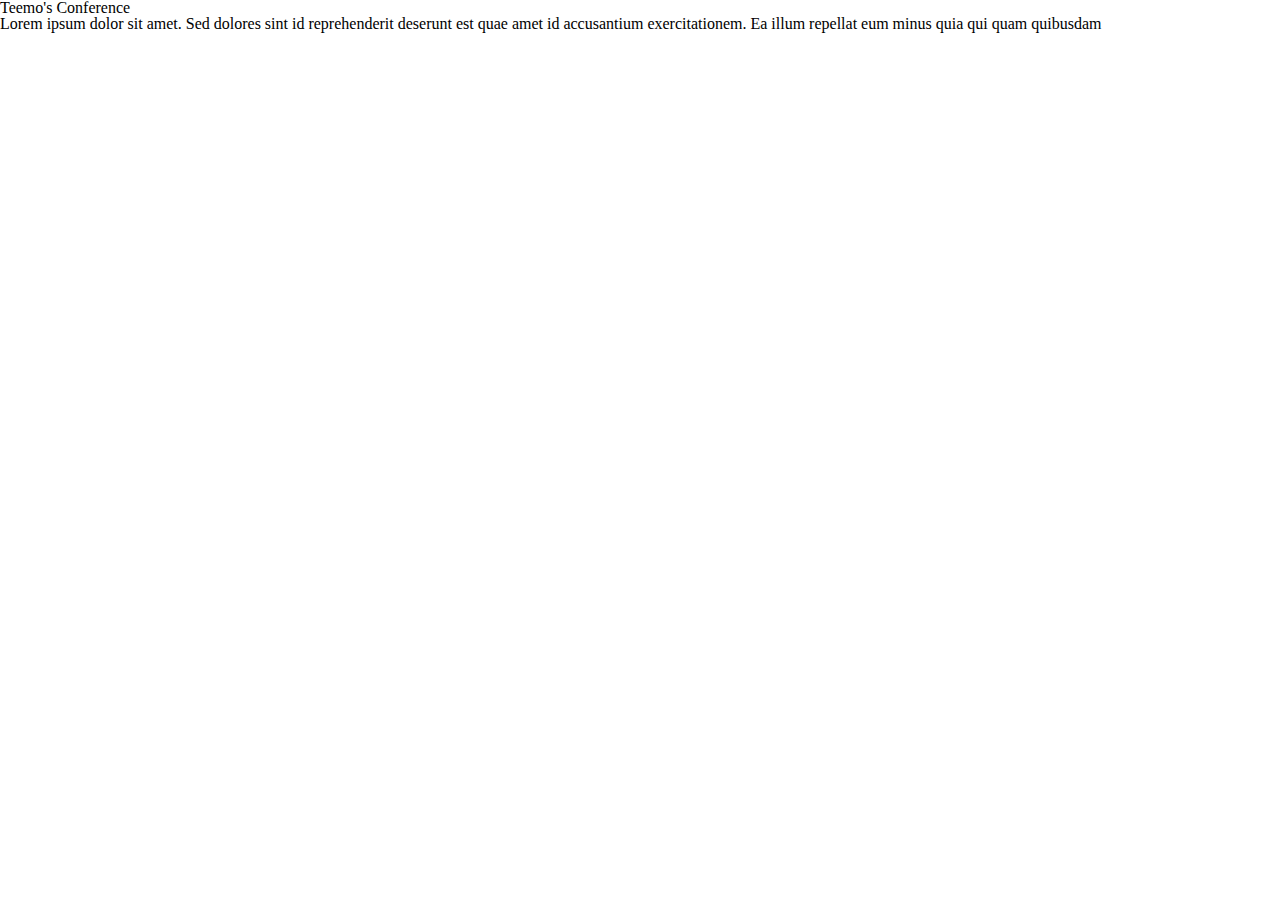
==== index.html @ 993593ef "adding index.html file and main.css (the value of CSS resets)" ====
<!DOCTYPE html>

<html lang="en">

<head>
    <meta charset="UTF-8">
    <title>Teemo | Conference</title>
    <link rel="stylesheet" href="assets/stylesheets/main.css">
</head>

<body>
    <h1>Teemo's Conference</h1>
    <p>Lorem ipsum dolor sit amet. Sed dolores sint id reprehenderit deserunt est quae amet id accusantium exercitationem. Ea illum repellat eum minus quia qui quam quibusdam</p>

</body>


</html>
---- assets/stylesheets/main.css ----
/* http://meyerweb.com/eric/tools/css/reset/ 2. v2.0 | 20110126
  License: none (public domain)
*/

html, body, div, span, applet, object, iframe,
h1, h2, h3, h4, h5, h6, p, blockquote, pre,
a, abbr, acronym, address, big, cite, code,
del, dfn, em, img, ins, kbd, q, s, samp,
small, strike, strong, sub, sup, tt, var,
b, u, i, center,
dl, dt, dd, ol, ul, li,
fieldset, form, label, legend,
table, caption, tbody, tfoot, thead, tr, th, td,
article, aside, canvas, details, embed,
figure, figcaption, footer, header, hgroup,
menu, nav, output, ruby, section, summary,
time, mark, audio, video {
  margin: 0;
  padding: 0;
  border: 0;
  font-size: 100%;
  font: inherit;
  vertical-align: baseline;
}
/* HTML5 display-role reset for older browsers */
article, aside, details, figcaption, figure,
footer, header, hgroup, menu, nav, section {
  display: block;
}
body {
  line-height: 1;
}
ol, ul {
  list-style: none;
}
blockquote, q {
  quotes: none;
}
blockquote:before, blockquote:after,
q:before, q:after {
  content: '';
  content: none;
}
table {
  border-collapse: collapse;
  border-spacing: 0;
}
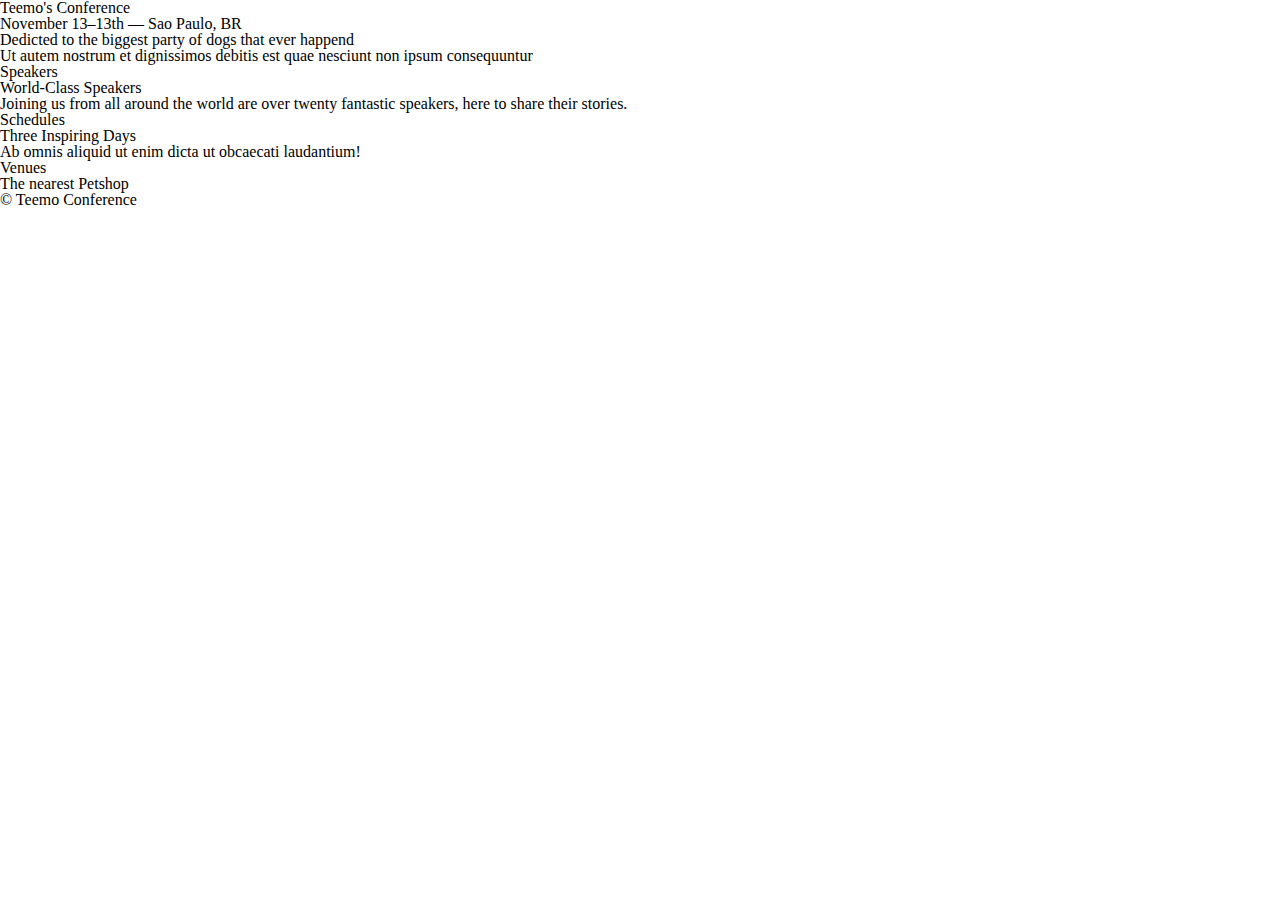
==== commit 35f76ea6: "webpage structure created with sections, footer and header" ====
--- a/index.html
+++ b/index.html
@@ -8,11 +8,44 @@
     <link rel="stylesheet" href="assets/stylesheets/main.css">
 </head>
 
+<header>
+    <h1>Teemo's Conference</h1>
+    <h3>November 13&ndash;13th &mdash; Sao Paulo, BR</h3>
+    
+</header>
+
+<section>
+    <h2>Dedicted to the biggest party of dogs that ever happend</h2>
+    <p>Ut autem nostrum et dignissimos debitis est quae nesciunt non ipsum consequuntur</p>
+</section>
+
+<section>
+
+    <section>
+        <h5>Speakers</h5>
+        <h3>World-Class Speakers</h3>
+        <p>Joining us from all around the world are over twenty fantastic speakers, here to share their stories.</p>
+    </section>
+
+    <section>
+        <h5>Schedules</h5>
+        <h3>Three Inspiring Days</h3>
+        <p>Ab omnis aliquid ut enim dicta ut obcaecati laudantium!</p>
+    </section>
+
+    <section>
+        <h5>Venues</h5>
+        <h3> The nearest Petshop</h3>
+    </section>
+    
+</section>
+
 <body>
-    <h1>Teemo's Conference</h1>
-    <p>Lorem ipsum dolor sit amet. Sed dolores sint id reprehenderit deserunt est quae amet id accusantium exercitationem. Ea illum repellat eum minus quia qui quam quibusdam</p>
 
 </body>
 
+<footer>
+    <small>&copy; Teemo Conference</small>
+  </footer>
 
 </html>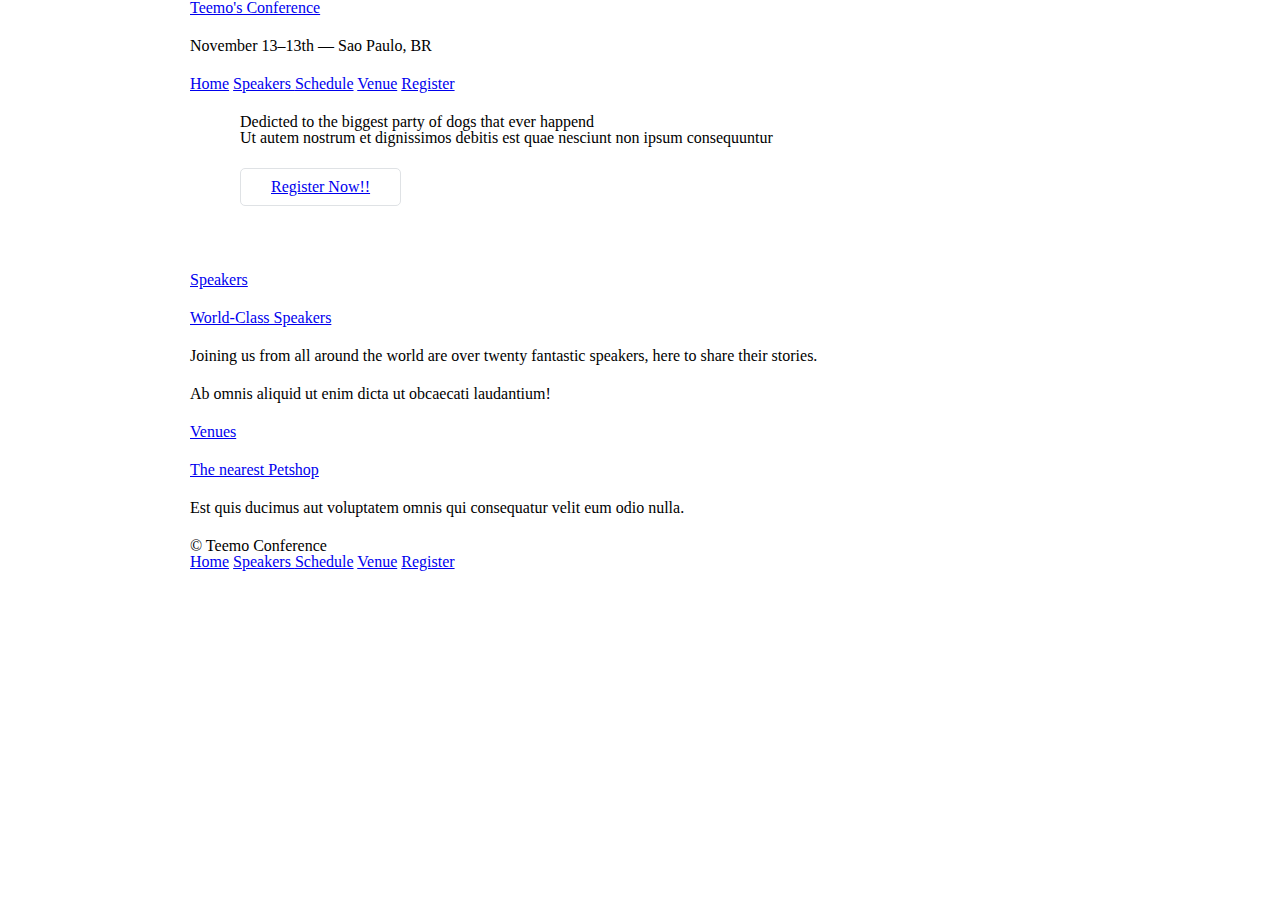
==== commit 899f62df: "adicionando classes .btn, container para padronizacao do site" ====
--- a/index.html
+++ b/index.html
@@ -2,50 +2,76 @@
 
 <html lang="en">
 
-<head>
-    <meta charset="UTF-8">
-    <title>Teemo | Conference</title>
-    <link rel="stylesheet" href="assets/stylesheets/main.css">
-</head>
+    <head>
+        <meta charset="UTF-8">
+        <title>Teemo | Conference</title>
+        <link rel="stylesheet" href="assets/stylesheets/main.css">
+    </head>
 
-<header>
-    <h1>Teemo's Conference</h1>
-    <h3>November 13&ndash;13th &mdash; Sao Paulo, BR</h3>
-    
-</header>
 
-<section>
-    <h2>Dedicted to the biggest party of dogs that ever happend</h2>
-    <p>Ut autem nostrum et dignissimos debitis est quae nesciunt non ipsum consequuntur</p>
-</section>
 
-<section>
+    <body>
 
-    <section>
-        <h5>Speakers</h5>
-        <h3>World-Class Speakers</h3>
-        <p>Joining us from all around the world are over twenty fantastic speakers, here to share their stories.</p>
-    </section>
+        <header class="container">
+            <h1><a href="index.html">Teemo's Conference</a></h1>
+            <h3>November 13&ndash;13th &mdash; Sao Paulo, BR</h3>
+        
+            <nav>
+                <a href="index.html">Home</a>
+                <a href="speakers.html">Speakers </a>
+                <a href="schedule.html">Schedule</a>
+                <a href="venue.html">Venue</a>
+                <a href="register.html">Register</a>
+            </nav>
+            
+        </header>
+        
+        <section class="hero container">
+        
+            <h2>Dedicted to the biggest party of dogs that ever happend</h2>
+            <p>Ut autem nostrum et dignissimos debitis est quae nesciunt non ipsum consequuntur</p>
+            <a class = "btn btn-alt" href="register.html">Register Now!!</a>
+        </section>
+        
+        <section class="container">
+        
+            <section>
+                <a href="speakers.html">
+                <h5>Speakers</h5>
+                <h3>World-Class Speakers</h3>
+                </a>
+                <p>Joining us from all around the world are over twenty fantastic speakers, here to share their stories.</p>
+            </section>
+        
+            <section>
+                
+                <p>Ab omnis aliquid ut enim dicta ut obcaecati laudantium!</p>
+            </section>
+        
+            <section>
+                <a href="venue.html">
+                    <h5>Venues</h5>
+                    <h3>The nearest Petshop</h3>
+                </a>
+                <p>Est quis ducimus aut voluptatem omnis qui consequatur velit eum odio nulla.</p>
+            </section>
+        
+        </section>
 
-    <section>
-        <h5>Schedules</h5>
-        <h3>Three Inspiring Days</h3>
-        <p>Ab omnis aliquid ut enim dicta ut obcaecati laudantium!</p>
-    </section>
+        <footer class="container">
 
-    <section>
-        <h5>Venues</h5>
-        <h3> The nearest Petshop</h3>
-    </section>
-    
-</section>
+            <small>&copy; Teemo Conference</small>
+        
+            <nav>
+                <a href="index.html">Home</a>
+                <a href="speakers.html">Speakers </a>
+                <a href="schedule.html">Schedule</a>
+                <a href="venue.html">Venue</a>
+                <a href="register.html">Register</a>
+            </nav>
+        
+        </footer>
 
-<body>
-
-</body>
-
-<footer>
-    <small>&copy; Teemo Conference</small>
-  </footer>
+    </body>
 
 </html>--- a/assets/stylesheets/main.css
+++ b/assets/stylesheets/main.css
@@ -44,4 +44,62 @@
 table {
   border-collapse: collapse;
   border-spacing: 0;
+}
+
+/*
+  ========================================
+  Grid
+  ========================================
+*/
+
+*,
+*:before,
+*:after {
+  -webkit-box-sizing: border-box;
+    -moz-box-sizing: border-box;
+      box-sizing: border-box;
+}
+
+.container {
+  margin: 0 auto;
+  padding-left: 30px;
+  padding-right: 30px;
+  width: 960px;
+}
+
+/*
+  ========================================
+  Typography
+  ========================================
+*/
+
+h1, h3, h4, h5, p {
+  margin-bottom: 22px;
+}
+
+/*
+  ========================================
+  Buttons
+  ========================================
+*/
+
+.btn {
+  border-radius: 5px;
+  display: inline-block;
+  margin: 0;
+}
+
+.btn-alt{
+  border: 1px solid #dfe2e5;
+  padding: 10px 30px;
+}
+
+/*
+  ========================================
+  Home
+  ========================================
+*/
+
+.hero{
+  padding: 22px 80px 66px 80px;
 }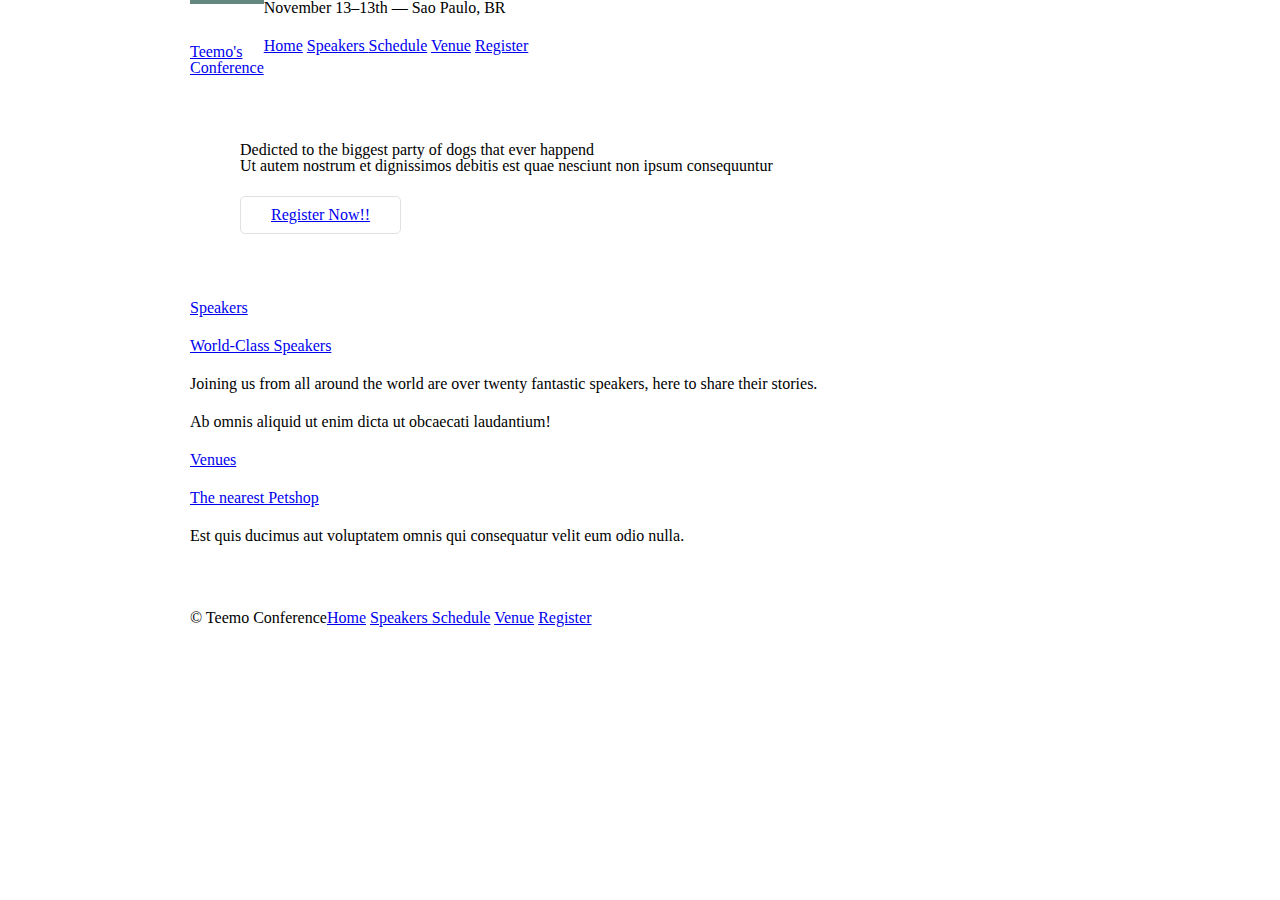
==== commit e6e18d9f: "adding styles to the home page" ====
--- a/index.html
+++ b/index.html
@@ -8,12 +8,12 @@
         <link rel="stylesheet" href="assets/stylesheets/main.css">
     </head>
 
-
-
     <body>
 
-        <header class="container">
-            <h1><a href="index.html">Teemo's Conference</a></h1>
+        <header class="container group">
+            <h1 class="logo">
+                <a href="index.html">Teemo's <br> Conference</a>
+            </h1>
             <h3>November 13&ndash;13th &mdash; Sao Paulo, BR</h3>
         
             <nav>
@@ -58,7 +58,7 @@
         
         </section>
 
-        <footer class="container">
+        <footer class="primary-footer container group">
 
             <small>&copy; Teemo Conference</small>
         
--- a/assets/stylesheets/main.css
+++ b/assets/stylesheets/main.css
@@ -69,6 +69,27 @@
 
 /*
   ========================================
+  Clearfix
+  ========================================
+*/
+
+.group:before,
+.group:after{
+  content:"";
+  display: table;
+}
+
+.group:after{
+  clear: both;
+}
+
+.group{
+  clear: both;
+  *zoom: 1;
+}
+
+/*
+  ========================================
   Typography
   ========================================
 */
@@ -102,4 +123,31 @@
 
 .hero{
   padding: 22px 80px 66px 80px;
+}
+
+/*
+  ========================================
+  Primary header
+  ========================================
+*/
+
+.logo {
+  border-top: 4px solid #648880;
+  padding: 40px 0 22px 0;
+  float: left;
+}
+
+/*
+  ========================================
+  Primary footer
+  ========================================
+*/
+
+.primary-footer small{
+  float: left;
+}
+
+.primary-footer {
+  padding-bottom: 44px;
+  padding-top: 44px;
 }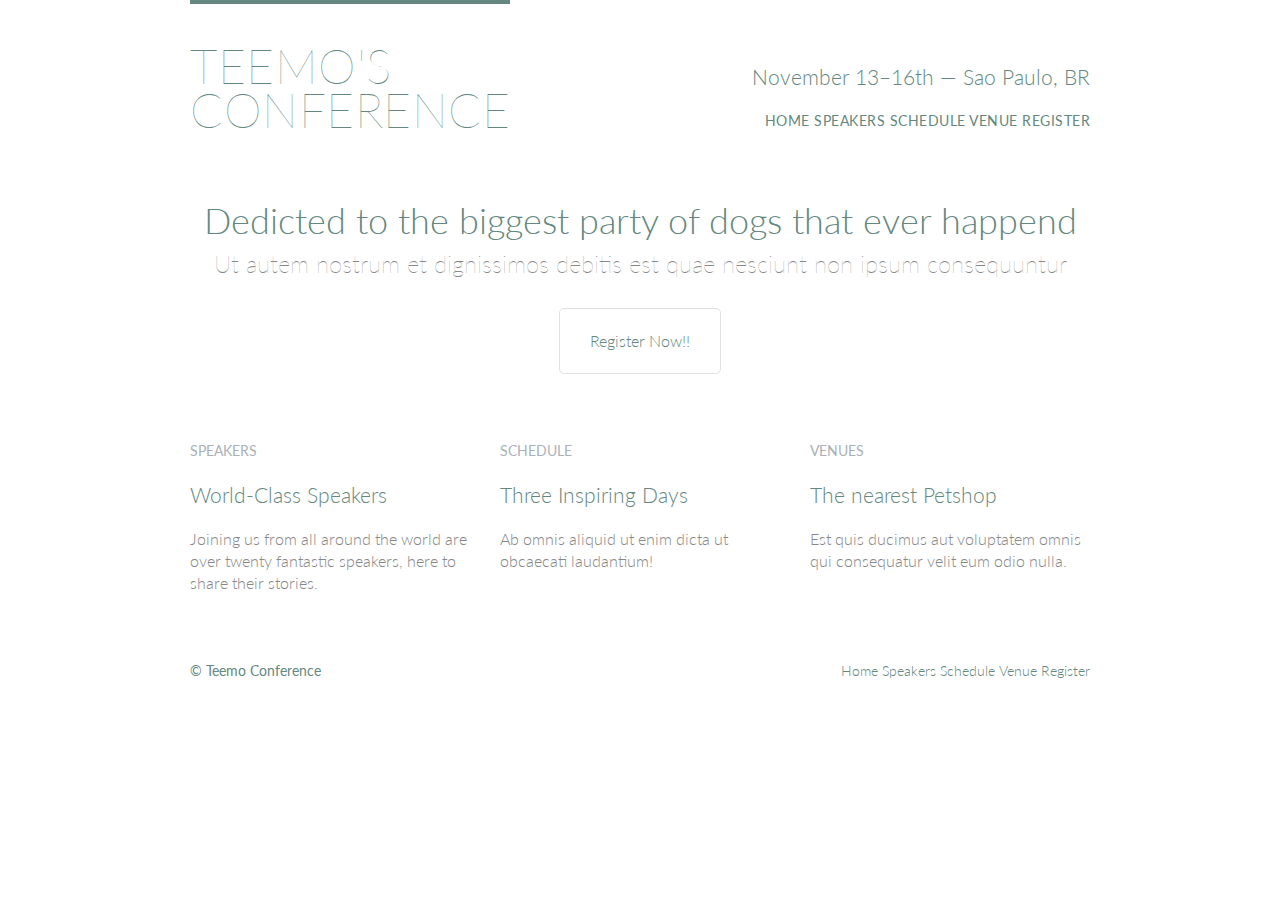
==== commit db883f6f: "working with css" ====
--- a/index.html
+++ b/index.html
@@ -6,6 +6,7 @@
         <meta charset="UTF-8">
         <title>Teemo | Conference</title>
         <link rel="stylesheet" href="assets/stylesheets/main.css">
+        <link rel="stylesheet" href="http://fonts.googleapis.com/css?family=Lato:100,300,400">
     </head>
 
     <body>
@@ -14,9 +15,9 @@
             <h1 class="logo">
                 <a href="index.html">Teemo's <br> Conference</a>
             </h1>
-            <h3>November 13&ndash;13th &mdash; Sao Paulo, BR</h3>
+            <h3 class="tagline">November 13&ndash;16th &mdash; Sao Paulo, BR</h3>
         
-            <nav>
+            <nav class="nav primary-nav">
                 <a href="index.html">Home</a>
                 <a href="speakers.html">Speakers </a>
                 <a href="schedule.html">Schedule</a>
@@ -33,22 +34,31 @@
             <a class = "btn btn-alt" href="register.html">Register Now!!</a>
         </section>
         
-        <section class="container">
+        <section class="grid">
+
+            <!-- Speakers -->
         
-            <section>
+            <section class="teaser col-1-3">
                 <a href="speakers.html">
-                <h5>Speakers</h5>
-                <h3>World-Class Speakers</h3>
+                    <h5>Speakers</h5>
+                    <h3>World-Class Speakers</h3>
                 </a>
                 <p>Joining us from all around the world are over twenty fantastic speakers, here to share their stories.</p>
-            </section>
+            </section><!--
+
+                Schedule
         
-            <section>
+            --><section class="teaser col-1-3">
+                <a href="schedule.html">
+                    <h5>Schedule</h5>
+                    <h3>Three Inspiring Days</h3>
+                </a>
+                <p>Ab omnis aliquid ut enim dicta ut obcaecati laudantium!</p>
+            </section><!--
                 
-                <p>Ab omnis aliquid ut enim dicta ut obcaecati laudantium!</p>
-            </section>
-        
-            <section>
+                Venue
+
+            --><section class="teaser col-1-3">
                 <a href="venue.html">
                     <h5>Venues</h5>
                     <h3>The nearest Petshop</h3>
@@ -62,7 +72,7 @@
 
             <small>&copy; Teemo Conference</small>
         
-            <nav>
+            <nav class="nav">
                 <a href="index.html">Home</a>
                 <a href="speakers.html">Speakers </a>
                 <a href="schedule.html">Schedule</a>
--- a/assets/stylesheets/main.css
+++ b/assets/stylesheets/main.css
@@ -48,6 +48,136 @@
 
 /*
   ========================================
+  Custom styles
+  ========================================
+*/
+
+body {
+  color: #888;
+  font: 300 16px/22px "Lato", "Open Sans", "Helvetica Neue", Helvetica, Arial, sans-serif;
+}
+
+h1, h2, h3, h4 {
+  color: #648880;
+}
+
+h1 {
+  font-size: 36px;
+  line-height: 44px;
+}
+h2 {
+  font-size: 24px;
+  line-height: 44px;
+}
+h3 {
+  font-size: 21px;
+}
+h4 {
+  font-size: 18px;
+}
+
+h5 {
+  color: #a9b2b9;
+  font-size: 14px;
+  font-weight: 400;
+}
+
+strong {
+  font-weight: 400;
+}
+cite, em {
+  font-style: italic;
+}
+
+.tagline {
+  margin: 66px 0 22px 0;
+  text-align: right;
+}
+
+/*
+  ========================================
+  Links
+  ========================================
+*/
+
+a:hover {
+  color: #a9b2b9;
+}
+a {
+  color: #648880;
+}
+
+.logo {
+  border-top: 4px solid #648880;
+  float: left;
+  font-size: 48px;
+  font-weight: 100;
+  letter-spacing: .5px;
+  line-height: 44px;
+  padding: 40px 0 22px 0;
+  text-transform: uppercase;
+}
+
+.tagline {
+  margin: 66px 0 22px 0;
+}
+
+.primary-nav {
+  font-size: 14px;
+  font-weight: 400;
+  letter-spacing: .5px;
+  text-transform: uppercase;
+}
+
+.primary-footer {
+  color: #648880;
+  font-size: 14px;
+  padding-bottom: 44px;
+  padding-top: 44px;
+}
+.primary-footer small {
+  float: left;
+  font-weight: 400;
+}
+
+.hero {
+  line-height: 44px;
+  padding: 22px 80px 66px 80px;
+  text-align: center;
+}
+.hero h2 {
+  font-size: 36px;
+}
+.hero p {
+  font-size: 24px;
+  font-weight: 100;
+  
+}
+
+.teaser a:hover h3 {
+  color: #a9b2b9;
+}
+
+a {
+  color: #648880;
+  text-decoration: none;
+}
+a:hover {
+  color: #a9b2b9;
+}
+p a {
+  border-bottom: 1px solid #dfe2e5;
+}
+
+h5 {
+  color: #a9b2b9;
+  font-size: 14px;
+  font-weight: 400;
+  text-transform: uppercase;
+}
+
+/*
+  ========================================
   Grid
   ========================================
 */
@@ -150,4 +280,46 @@
 .primary-footer {
   padding-bottom: 44px;
   padding-top: 44px;
-}+}
+
+.col-1-3 {
+  width: 33.33%;
+}
+
+.col-2-3 {
+  width: 66.6%;
+}
+
+.col-1-3,
+.col-2-3 {
+  display: inline-block;
+  vertical-align: top;
+}
+
+.grid,
+.col-1-3,
+.col-2-3 {
+  padding-left: 15px;
+  padding-right: 15px;
+}
+
+.container,
+.grid {
+  margin: 0 auto;
+  width: 960px;
+}
+.container {
+  padding-left: 30px;
+  padding-right: 30px;
+}
+
+
+/*
+  ========================================
+  Navigation
+  ========================================
+*/
+
+.nav {
+  text-align: right;
+}
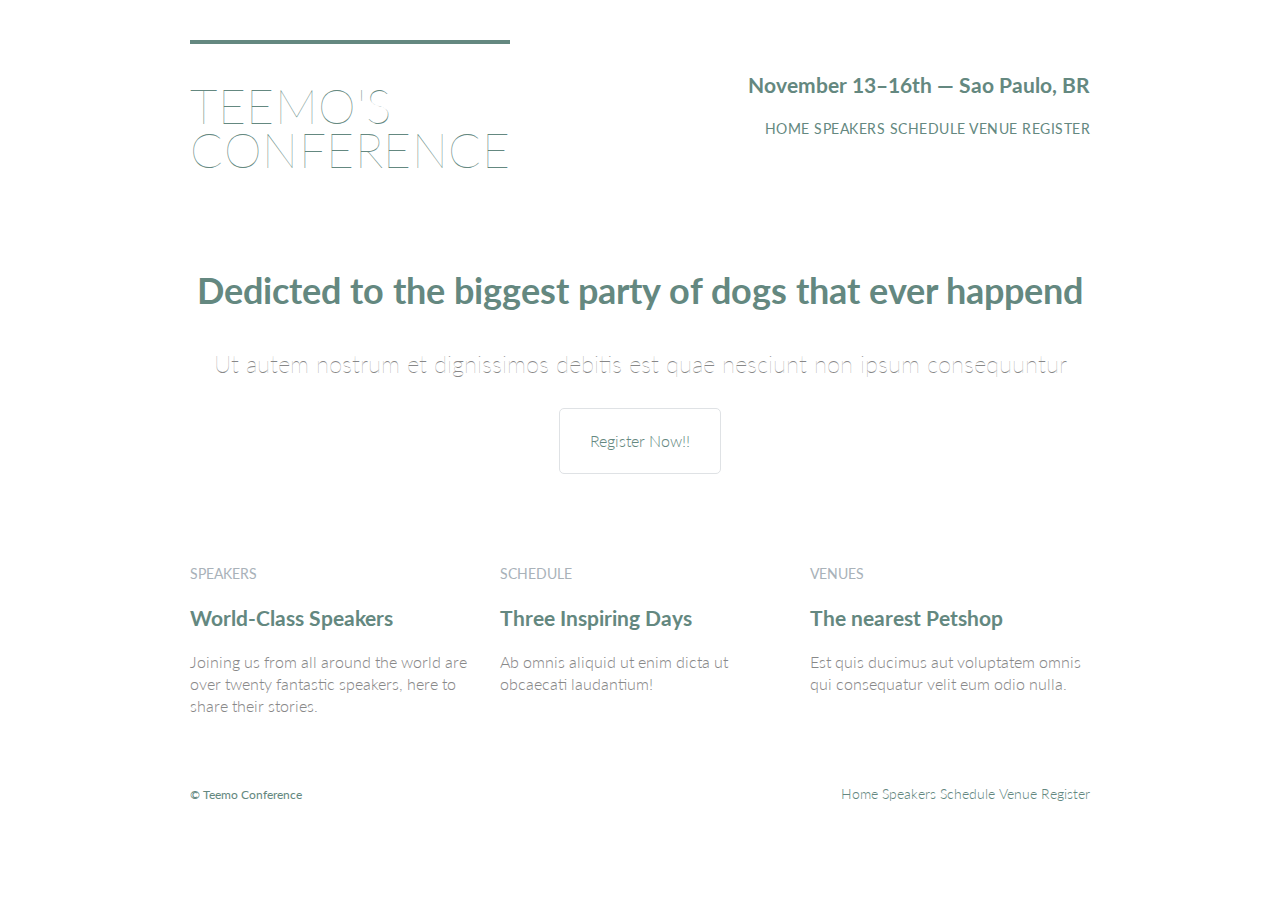
==== commit a578d466: "changing the css folder" ====
--- a/index.html
+++ b/index.html
@@ -5,7 +5,7 @@
     <head>
         <meta charset="UTF-8">
         <title>Teemo | Conference</title>
-        <link rel="stylesheet" href="assets/stylesheets/main.css">
+        <link rel="stylesheet" href="assets/main.css">
         <link rel="stylesheet" href="http://fonts.googleapis.com/css?family=Lato:100,300,400">
     </head>
 
--- a/assets/main.css
+++ b/assets/main.css
@@ -0,0 +1,278 @@
+
+/*
+  ========================================
+  Custom styles
+  ========================================
+*/
+
+body {
+  color: #888;
+  font: 300 16px/22px "Lato", "Open Sans", "Helvetica Neue", Helvetica, Arial, sans-serif;
+}
+
+h1, h2, h3, h4 {
+  color: #648880;
+}
+
+h1 {
+  font-size: 36px;
+  line-height: 44px;
+}
+h2 {
+  font-size: 24px;
+  line-height: 44px;
+}
+h3 {
+  font-size: 21px;
+}
+h4 {
+  font-size: 18px;
+}
+
+h5 {
+  color: #a9b2b9;
+  font-size: 14px;
+  font-weight: 400;
+}
+
+strong {
+  font-weight: 400;
+}
+cite, em {
+  font-style: italic;
+}
+
+.tagline {
+  margin: 66px 0 22px 0;
+  text-align: right;
+}
+
+/*
+  ========================================
+  Links
+  ========================================
+*/
+
+a:hover {
+  color: #a9b2b9;
+}
+a {
+  color: #648880;
+}
+
+.logo {
+  border-top: 4px solid #648880;
+  float: left;
+  font-size: 48px;
+  font-weight: 100;
+  letter-spacing: .5px;
+  line-height: 44px;
+  padding: 40px 0 22px 0;
+  text-transform: uppercase;
+}
+
+.tagline {
+  margin: 66px 0 22px 0;
+}
+
+.primary-nav {
+  font-size: 14px;
+  font-weight: 400;
+  letter-spacing: .5px;
+  text-transform: uppercase;
+}
+
+.primary-footer {
+  color: #648880;
+  font-size: 14px;
+  padding-bottom: 44px;
+  padding-top: 44px;
+}
+.primary-footer small {
+  float: left;
+  font-weight: 400;
+}
+
+.hero {
+  line-height: 44px;
+  padding: 22px 80px 66px 80px;
+  text-align: center;
+}
+.hero h2 {
+  font-size: 36px;
+}
+.hero p {
+  font-size: 24px;
+  font-weight: 100;
+  
+}
+
+.teaser a:hover h3 {
+  color: #a9b2b9;
+}
+
+a {
+  color: #648880;
+  text-decoration: none;
+}
+a:hover {
+  color: #a9b2b9;
+}
+p a {
+  border-bottom: 1px solid #dfe2e5;
+}
+
+h5 {
+  color: #a9b2b9;
+  font-size: 14px;
+  font-weight: 400;
+  text-transform: uppercase;
+}
+
+/*
+  ========================================
+  Grid
+  ========================================
+*/
+
+*,
+*:before,
+*:after {
+  -webkit-box-sizing: border-box;
+    -moz-box-sizing: border-box;
+      box-sizing: border-box;
+}
+
+.container {
+  margin: 0 auto;
+  padding-left: 30px;
+  padding-right: 30px;
+  width: 960px;
+}
+
+/*
+  ========================================
+  Clearfix
+  ========================================
+*/
+
+.group:before,
+.group:after{
+  content:"";
+  display: table;
+}
+
+.group:after{
+  clear: both;
+}
+
+.group{
+  clear: both;
+  *zoom: 1;
+}
+
+/*
+  ========================================
+  Typography
+  ========================================
+*/
+
+h1, h3, h4, h5, p {
+  margin-bottom: 22px;
+}
+
+/*
+  ========================================
+  Buttons
+  ========================================
+*/
+
+.btn {
+  border-radius: 5px;
+  display: inline-block;
+  margin: 0;
+}
+
+.btn-alt{
+  border: 1px solid #dfe2e5;
+  padding: 10px 30px;
+}
+
+/*
+  ========================================
+  Home
+  ========================================
+*/
+
+.hero{
+  padding: 22px 80px 66px 80px;
+}
+
+/*
+  ========================================
+  Primary header
+  ========================================
+*/
+
+.logo {
+  border-top: 4px solid #648880;
+  padding: 40px 0 22px 0;
+  float: left;
+}
+
+/*
+  ========================================
+  Primary footer
+  ========================================
+*/
+
+.primary-footer small{
+  float: left;
+}
+
+.primary-footer {
+  padding-bottom: 44px;
+  padding-top: 44px;
+}
+
+.col-1-3 {
+  width: 33.33%;
+}
+
+.col-2-3 {
+  width: 66.6%;
+}
+
+.col-1-3,
+.col-2-3 {
+  display: inline-block;
+  vertical-align: top;
+}
+
+.grid,
+.col-1-3,
+.col-2-3 {
+  padding-left: 15px;
+  padding-right: 15px;
+}
+
+.container,
+.grid {
+  margin: 0 auto;
+  width: 960px;
+}
+.container {
+  padding-left: 30px;
+  padding-right: 30px;
+}
+
+
+/*
+  ========================================
+  Navigation
+  ========================================
+*/
+
+.nav {
+  text-align: right;
+}
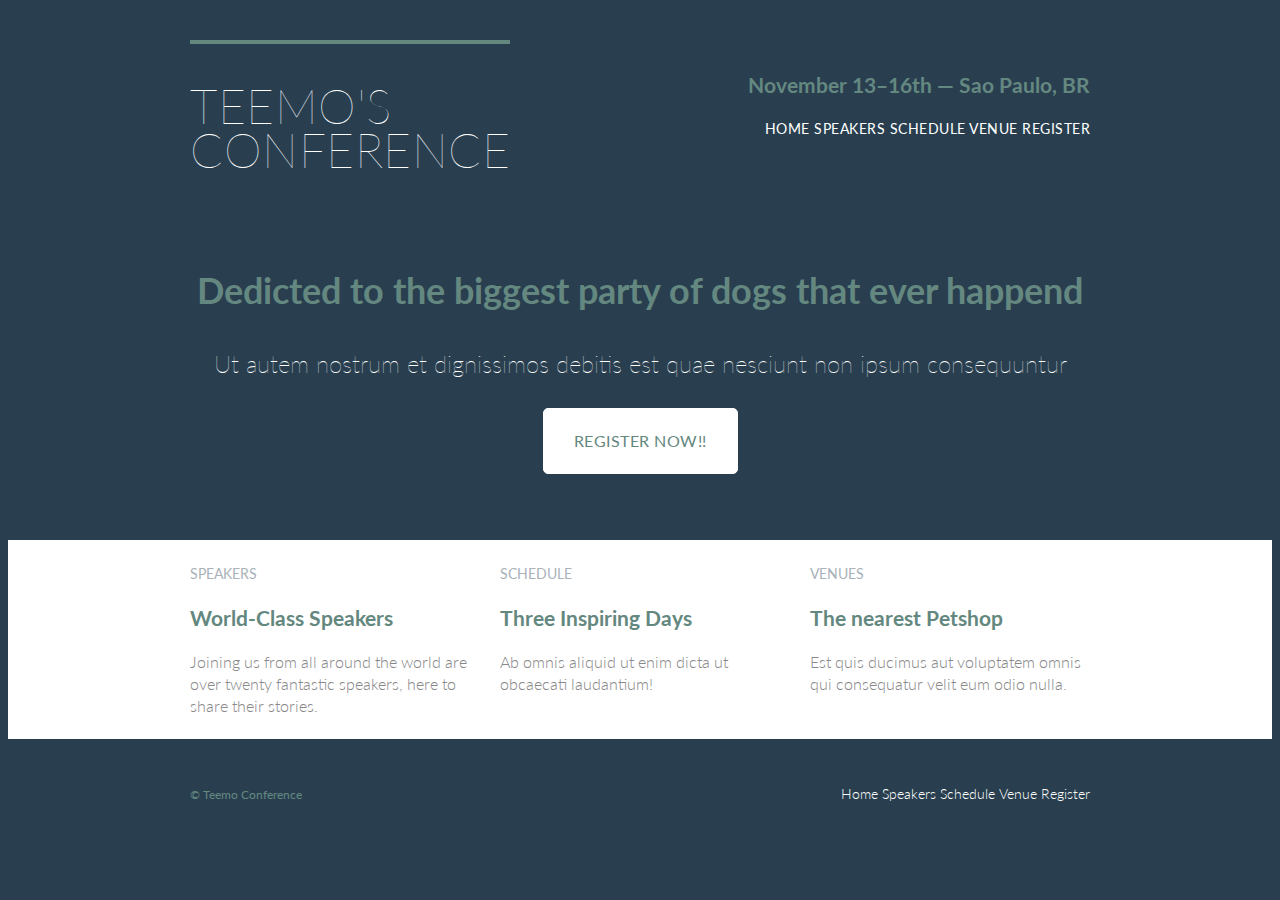
==== commit 24189259: "finishing the homepage" ====
--- a/index.html
+++ b/index.html
@@ -11,7 +11,7 @@
 
     <body>
 
-        <header class="container group">
+        <header class="primary-header container group">
             <h1 class="logo">
                 <a href="index.html">Teemo's <br> Conference</a>
             </h1>
@@ -34,8 +34,8 @@
             <a class = "btn btn-alt" href="register.html">Register Now!!</a>
         </section>
         
-        <section class="grid">
-
+        <section class="row">
+            <div class = "grid">
             <!-- Speakers -->
         
             <section class="teaser col-1-3">
@@ -66,6 +66,7 @@
                 <p>Est quis ducimus aut voluptatem omnis qui consequatur velit eum odio nulla.</p>
             </section>
         
+            </div>
         </section>
 
         <footer class="primary-footer container group">
--- a/assets/main.css
+++ b/assets/main.css
@@ -6,6 +6,7 @@
 */
 
 body {
+  background: #293f50;
   color: #888;
   font: 300 16px/22px "Lato", "Open Sans", "Helvetica Neue", Helvetica, Arial, sans-serif;
 }
@@ -129,6 +130,16 @@
   text-transform: uppercase;
 }
 
+.primary-header a,
+.primary-footer a {
+  color: #fff;
+}
+
+.primary-header a:hover,
+.primary-footer a:hover {
+  color: #648880;
+}
+
 /*
   ========================================
   Grid
@@ -189,15 +200,25 @@
 
 .btn {
   border-radius: 5px;
+  color: #fff;
+  cursor: pointer;
   display: inline-block;
+  font-weight: 400;
+  letter-spacing: .5px;
   margin: 0;
+  text-transform: uppercase;
 }
 
 .btn-alt{
-  border: 1px solid #dfe2e5;
+  border: 1px solid #fff;
   padding: 10px 30px;
 }
 
+.btn-alt{
+  background: #fff;
+  color: #648880;
+}
+
 /*
   ========================================
   Home
@@ -205,7 +226,10 @@
 */
 
 .hero{
+  color:#fff;
+  line-height: 44px;
   padding: 22px 80px 66px 80px;
+  text-align: center;
 }
 
 /*
@@ -276,3 +300,42 @@
 .nav {
   text-align: right;
 }
+
+/*
+  ========================================
+  Rows
+  ========================================
+*/
+
+
+.row,
+.row-alt {
+  min-width: 960px;
+}
+
+.row {
+  background: #fff;  
+  padding: 66px 0 449x 0;
+}
+
+.row-alt {
+  background: #cbe2c1;
+  background: -webkit-linear-gradient(to right, #a1d3b0, #f6f1d3);
+  background: -moz-linear-gradient(to right, #a1d3b0, #f6f1d3);
+  background: linear-gradient(to right, #a1d3b0, #f6f1d3);
+  padding: 44px 0 22px 0;
+}
+
+/*
+  ========================================
+  Leads
+  ========================================
+*/
+
+.lead {
+  text-align: center;
+}
+.lead p {
+  font-size: 21px;
+  line-height: 33px;
+}